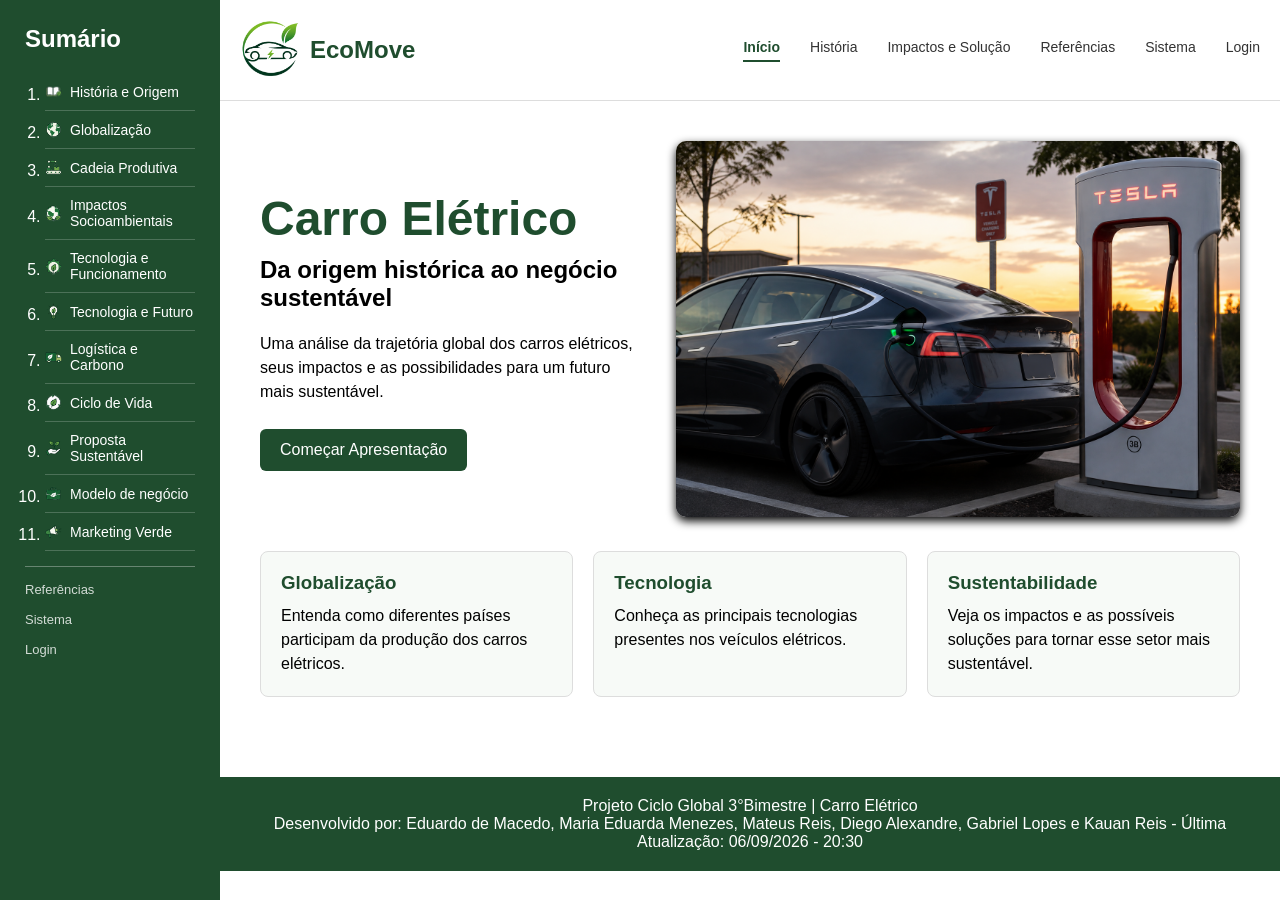
==== index.html @ df2815cc "Primeira versão do site EcoMove" ====
<!DOCTYPE html>
<html lang="pt-br">
<head>
    <meta charset="UTF-8">
    <meta name="viewport" content="width=device-width, initial-scale=1.0">
    <title>EcoMove</title>
    <link rel="icon" type="image/png" href="img/logo.png">
    <link rel="stylesheet" href="css/style.css">
</head>
<body>
    <header>
        <div class="logo">
            <img src="img/logo.png" alt="Logo EcoMove">
        <h1>EcoMove</h1>
        </div>
        <nav>
            <a href="index.html" class="ativo">Início</a>
            <a href="historia.html">História</a>
            <a href="impactos.html">Impactos e Solução</a>
            <a href="referencias.html">Referências</a>
            <a href="sistema.html">Sistema</a>
            <a href="login.html">Login</a>
        </nav>
    </header>
    <aside class="barra-lateral">
        <h2>Sumário</h2>
        <nav>
            <ol>
                <li><a href="historia.html#historia">
                    <img src="img/1.png" alt="">
                    História e Origem</a></li>
                <li><a href="historia.html#globalizacao">
                    <img src="img/2.png" alt="">
                    Globalização</a></li>
                <li><a href="historia.html#cadeia">
                    <img src="img/3.png" alt="">
                    Cadeia Produtiva</a></li>
                <li><a href="historia.html#impactos">
                    <img src="img/4.png" alt="">
                    Impactos Socioambientais</a></li>
                <li><a href="historia.html#tecnologia-producao">
                    <img src="img/5.png" alt="">
                    Tecnologia e Funcionamento</a></li>
                <li><a href="historia.html#tecnologia-futuro">
                    <img src="img/6.png" alt="">
                    Tecnologia e Futuro</a></li>
                <li><a href="impactos.html#logistica">
                    <img src="img/7.png" alt="">
                    Logística e Carbono</a></li>
                <li><a href="impactos.html#ciclo-vida">
                    <img src="img/8.png" alt="">
                    Ciclo de Vida</a></li>
                <li><a href="impactos.html#proposta">
                    <img src="img/9.png" alt="">
                    Proposta Sustentável</a></li>
                <li><a href="impactos.html#negocio">
                    <img src="img/10.png" alt="">
                    Modelo de negócio</a></li>
                <li><a href="impactos.html#marketing">
                    <img src="img/11.png" alt="">
                    Marketing Verde</a></li>
            </ol>
            <a href="referencias.html">Referências</a>
            <a href="sistema.html">Sistema</a>
            <a href="login.html">Login</a>
        </nav>
    </aside>
    <main>
        <section class="capa">
            <div>
                <h2>Carro Elétrico</h2>

                <h3>Da origem histórica ao negócio sustentável</h3>

                <p>Uma análise da trajetória global dos carros elétricos,
                seus impactos e as possibilidades para um futuro mais sustentável.</p>
                <a href="historia.html">Começar Apresentação</a>
            </div>

            <div>
                <img src="img/carro-eletrico.png" alt="Carro Elétrico sendo carregado">
            </div>
        </section>
        <section class="destaques">
            <article>
                <h3>Globalização</h3>
                <p>Entenda como diferentes países participam da produção dos carros elétricos.</p>
            </article>

            <article>
                <h3>Tecnologia</h3>
                <p>Conheça as principais tecnologias presentes nos veículos elétricos.</p>
            </article>

            <article>
                <h3>Sustentabilidade</h3>
                <p>Veja os impactos e as possíveis soluções para tornar esse setor mais sustentável.</p>
            </article>
        </section>
    </main>
    <footer>
        <p>Projeto Ciclo Global 3°Bimestre | Carro Elétrico <br>
            Desenvolvido por: Eduardo de Macedo, Maria Eduarda Menezes, Mateus Reis, Diego Alexandre, Gabriel Lopes e Kauan Reis - Última Atualização: 06/09/2026 - 20:30</p>
    </footer>
</body>
</html>
---- css/style.css ----
/*Geral*/

*{
    margin: 0;
    padding: 0;
    box-sizing: border-box;
}

body{
    font-family:arial, sans-serif;
}

header{
    display: flex;
    justify-content: space-between;
    align-items: center;

    padding: 20px 20px;
    margin-left: 220px;

    border-bottom: 1px solid #ddd;
}

header h1{
    font-size: 24px;
    color: #1f4d2e;
}

header nav{
    display: flex;
    gap: 30px;
}

header nav a{
    text-decoration: none;
    color: #333;
    font-size: 14px;
    transition: 0.2s;
}

header nav a.ativo{
    color: #1f4d2e;
    font-weight: bold;
    border-bottom: 2px solid #1f4d2e;
    padding-bottom: 5px;
}

header nav a:hover{
    color: #1f4d2e;
    transform: scale(1.08);
}

aside{
    width: 220px;
    padding: 25px;
    
    position:fixed;
    left: 0;
    top: 0;
    overflow-y: auto;

    height: 100vh;
    background-color: #1f4d2e;
    color: white;
}

.barra-lateral::-webkit-scrollbar {
    width: 3px;
}

.barra-lateral::-webkit-scrollbar-track{
    background: transparent;
}

.barra-lateral::-webkit-scrollbar-thumb {
  background: transparent;
}

main{
    padding: 40px;

    margin-left: 220px;
}

aside h2{
    margin-bottom: 20px;
}

aside a{
    color: white;
    text-decoration: none;
    transition: 0.2s;
}

aside ol{
    padding-left: 20px;
}

aside ol + a{
    border-top: 1px solid rgba(255, 255, 255, 0.4);
    padding-top: 15px;
    margin-top: 15px;
}

aside li{
    padding: 10px 0;
    border-bottom: 1px solid rgba(255, 255, 255, 0.20);
}

aside li a{
    font-size: 14px;
    display: flex;
    align-items: center;
    gap: 8px;
}

aside li a img{
    width: 17px;
    height: 17px;
    object-fit: contain;
    flex-shrink: 0;
}

aside nav > a{
    display: block;
    margin-top: 15px;
    font-size: 13px;
    opacity: 0.8;
}

aside a:hover{
    color:#b7e4c7;
    padding-left: 4px;
}

body:has(#historia:target) aside a[href="historia.html#historia"],
body:has(#globalizacao:target) aside a[href="historia.html#globalizacao"],
body:has(#cadeia:target) aside a[href="historia.html#cadeia"],
body:has(#impactos:target) aside a[href="historia.html#impactos"],
body:has(#tecnologia-producao:target) aside a[href="historia.html#tecnologia-producao"],
body:has(#tecnologia-futuro:target) aside a[href="historia.html#tecnologia-futuro"],
body:has(#logistica:target) aside a[href="impactos.html#logistica"],
body:has(#ciclo-vida:target) aside a[href="impactos.html#ciclo-vida"],
body:has(#proposta:target) aside a[href="impactos.html#proposta"],
body:has(#negocio:target) aside a[href="impactos.html#negocio"],
body:has(#marketing:target) aside a[href="impactos.html#marketing"]{
    background-color: rgba(255, 255, 255, 0.15);
    border-left: 4px solid #b7e4c7;
    padding-left: 10px;
}

/*index*/

.capa{
    display: flex;
    align-items: center;
    gap: 40px;
}

.capa img{
    width: 100%;
    height: auto;
    border-radius: 10px;
    box-shadow: 0 4px 10px #000000;
}

.capa div:first-child{
    flex: 1;
    min-width: 350px;
}

.capa div:last-child{
    flex: 1.5;
}

.capa h2{
    font-size: 48px;
    color: #1f4d2e;
    margin-bottom: 10px;
}

.capa h3{
    font-size: 24px;
    margin-bottom: 20px;
}

.capa p{
    font-size: 16px;
    line-height: 1.5;
    margin-bottom: 25px;
}

.capa a{
    display: inline-block;
    background-color: #1f4d2e;
    color: white;
    text-decoration: none;

    padding: 12px 20px;
    border-radius: 6px;

    transition: 0.3s;
}

.capa a:hover{
    background-color: #b7e4c7;
    color: #1f4d2e;

    transform: scale(1.1);
}

.destaques{
    display: flex;
    gap: 20px;
    margin-top: 30px;
}

.destaques article{
    flex: 1;
    padding: 20px;

    border: 1px solid #ddd;
    border-radius: 8px;
    background-color: #f7faf7;

    transition: 0.3s;
}

.destaques article:hover{
    transform: translateY(-5px);
    box-shadow: 0 4px 10px #cccccc;
}

.destaques h3{
    color: #1f4d2e;
    margin-bottom: 10px;
}

.destaques p{
    line-height: 1.5;
}

.logo{
    display: flex;
    align-items: center;
    gap: 10px;
}

.logo img{
    width: 60px;
    height: 60px;
    object-fit: contain;
}

footer{
    text-align: center;
    padding: 20px;
    margin-top: 40px;
    margin-left: 220px;
    background-color: #1f4d2e;
    color: white;
}

/*História*/

#historia{
    align-items: center;
    gap: 40px;
}

.imagem-historia{
    float: right;
    width: 45%;
    height: auto;
    margin-left: 30px;
    margin-bottom: 20px;
    border-radius: 10px;
    box-shadow: 0 4px 10px #000000;
}

#historia > p{
    line-height: 1.5;
    text-align: justify;
    margin-bottom: 15px;
}

main section h2{
    color: #1f4d2e;
    margin-bottom: 20px;
}

.imagem-globalizacao{
    float: left;
    width: 45%;
    height: auto;
    margin-right: 30px;
    margin-bottom: 20px;
    border-radius: 10px;
    box-shadow: 0 4px 10px #000000;
}

#globalizacao > p{
    line-height: 1.5;
    text-align: justify;
    margin-bottom: 15px;
}

.impactos-container {
    display: grid;

    grid-template-columns: 1fr 1fr;

    gap: 30px;

    margin-top: 30px;
}



.impacto {
    padding: 18px;
    border-radius: 15px;
    border: 3px solid;
}




.positivo {
    background-color: #e8f7eb;
    border-color: #9bd5a5;
}



.negativo {
    background-color: #fce8e8;

    border-color: #e5a0a0;
}




.impacto-titulo {
    display: flex;

    align-items: center;

    gap: 15px;

    margin-bottom: 25px;
}


.impacto-titulo h3 {
    margin: 0;

    border: none;

    font-size: 20px;
}




.positivo .impacto-titulo h3 {
    color: #176b2d;
}



.negativo .impacto-titulo h3 {
    color: #b52b2b;
}



.icone-positivo{
    width: 48px;
    height: 48px;

    min-width: 48px;

    border-radius: 50%;

    display: flex;

    align-items: center;

    justify-content: center;

    color: #176b2d;

    font-size: 30px;

    font-weight: bold;

    font-family: Arial, sans-serif;
}

.icone-negativo{
    width: 48px;
    height: 48px;

    min-width: 48px;

    border-radius: 50%;

    display: flex;

    align-items: center;

    justify-content: center;

    color: #b52b2b;

    font-size: 30px;

    font-weight: bold;

    font-family: Arial, sans-serif;
}


.positivo-icone {
    background-color: #32a852;
}


.negativo-icone {
    background-color: #df3c32;
}




.impacto-item {
    background-color: rgba(255, 255, 255, 0.8);

    padding: 14px;

    margin-bottom: 10px;

    border-radius: 10px;

    border: 1px solid rgba(0, 0, 0, 0.06);
}


.impacto-item h4 {
    margin-top: 0;

    margin-bottom: 7px;

    font-size: 16px;
}


.positivo .impacto-item h4 {
    color: #176b2d;
}


.negativo .impacto-item h4 {
    color: #b52b2b;
}


.impacto-item p {
    margin: 0;
    text-align: justify;
    line-height: 1.5;
}




.impacto-item {
    transition: transform 0.2s ease,
                box-shadow 0.2s ease;
}


.impacto-item:hover {
    transform: translateY(-3px);

    box-shadow: 0 4px 12px rgba(0, 0, 0, 0.10);
}



@media (max-width: 900px) {

    .impactos-container {
        grid-template-columns: 1fr;
    }

}


@media (max-width: 600px) {

    .impacto {
        padding: 18px;
    }

    .impacto-titulo h3 {
        font-size: 20px;
    }

    .impacto-item h4 {
        font-size: 14px;
    }

}

#tecnologia-futuro > p{
    line-height: 1.4;
    text-align: justify;
    margin-bottom: 15px;
}

.imagem-futuro{
    float: left;
    width: 45%;
    height:auto;
    margin-right: 30px;
    margin-bottom: 20px;
    border-radius: 10px;
    box-shadow: 0 4px 10px #000000;
}

.cadeia-produtiva{
    display: grid;
    grid-template-columns: repeat(3, 1fr);
    grid-template-rows: repeat(2, 1fr);
    gap: 50px 60px;
    margin-top: 30px;
}

.etapa-cadeia{
    width: auto;
    min-width: 0;
    padding: 20px;
    text-align: center;
    background-color: #f7faf7;
    border: 1px solid;
    border-color: #1f4d2e;
    border-radius: 12px;
    transition: 0.3s;
    position: relative;
}

.etapa-cadeia img{
    width: 115px;
    height: 115px;
    object-fit: contain;
    margin-bottom: 10px;
}

.etapa-cadeia h3{
    color: #1f4d2e;
    margin-bottom: 10px;
}

.etapa-cadeia p{
    font-size: 14px;
    line-height: 1.4;
}

.seta-cadeia{
    color: #1f4d2e;
    font-size: 28px;
    font-weight: bold;
}

.etapa-cadeia:hover{
    transform: translateY(-5px);
    box-shadow: 0 5px 12px #cccccc;
}

.etapa-cadeia:nth-of-type(1){
    grid-column: 1;
    grid-row: 1;
}
.etapa-cadeia:nth-of-type(2){
    grid-column: 2;
    grid-row: 1;
}
.etapa-cadeia:nth-of-type(3){
    grid-column: 3;
    grid-row: 1;
}
.etapa-cadeia:nth-of-type(6){
    grid-column: 3;
    grid-row: 2;
}
.etapa-cadeia:nth-of-type(5){
    grid-column: 2;
    grid-row: 2;
}
.etapa-cadeia:nth-of-type(4){
    grid-column: 1;
    grid-row: 2;
}

.etapa-cadeia:nth-of-type(1)::after,
.etapa-cadeia:nth-of-type(2)::after{
    content: "🠖";
    position: absolute;
    right: -48px;
    top: 45%;

    font-size: 30px;
    color: #1f4d2e;
}

.etapa-cadeia:nth-of-type(3)::after{
    content: "🠗";
    position: absolute;
    bottom: -43px;
    left: 50%;

    font-size: 30px;
    color: #1f4d2e;
}

.etapa-cadeia:nth-of-type(6)::after,
.etapa-cadeia:nth-of-type(5)::after{
    content: "🠔";
    position: absolute;
    left: -48px;
    top: 45%;

    font-size: 30px;
    color: #1f4d2e;
}

.tabela-tecnologia{
    width: 100%;
    border-collapse: separate;
    border-spacing: 0;
    margin-top: 30px;
    border-radius: 8px;
    overflow: hidden;
    text-align: center;
    border: 2px solid #1f4d2e;
}

.tabela-tecnologia th{
    background-color: #1f4d2e;
    color: white;
    padding: 18px;
    font-size: 17px;
    border: 0.2px solid #1f4d2e;
}

.tabela-tecnologia td{
    padding: 18px;
    border-bottom: 1px solid #ddd;
    line-height: 1.5;
    border: 0.2px solid #1f4d2e;
}

.tabela-tecnologia tr:nth-child(odd){
    background-color: white;
}

.tabela-tecnologia tr:nth-child(even){
    background-color: #f1f8f3;
}

.tabela-tecnologia td:first-child{
    width: 27%;
    color: #1f4d2e;
    font-weight: bold;
}

.tabela-tecnologia th:last-child,
.tabela-tecnologia td:last-child{
    border-right: none;
}

.tabela-tecnologia tr:last-child td{
    border-bottom: none;
}

.tabela-tecnologia tr{
    transition: 0.2s;
}

.tabela-tecnologia tr:not(:first-child):hover{
    background-color: #dff2e4;
}

.botao-proximo{
    display: block;
    width: fit-content;
    margin-top: 30px;
    margin-left: auto;
    padding: 12px 20px;
    background-color: #1f4d2e;
    color: #ffff;
    text-decoration: none;
    border-radius: 6px;
    transition: 0.3s;
}

.botao-proximo:hover{
    background-color: #b7e4c7;
    color: #1f4d2e;
    transform: scale(1.1);
}

/*Impactos e Solução*/

.introducao-logistica{
    line-height: 1.5;
    text-align: justify;
    margin-bottom: 30px;
}

.rota-logistica{
    display: flex;
    align-items: center;
    gap: 30px;
}

.etapa-logistica{
    flex: 1;
    padding: 10px;
    min-height: 190px;
    background-color: #f7faf7;
    border: 1px solid #1f4d2e;
    border-radius: 12px;
    text-align: center;
    transition: 0.3s;
}

.etapa-logistica h3{
    color: #1f4d2e;
    margin-bottom: 15px;
}

.etapa-logistica p{
    line-height: 1.4;
}

.etapa-logistica img{
    width: 200px;
    height: 200px;
    object-fit: contain;
    margin-bottom: 10px;
}

.etapa-logistica:hover{
    transform: translateY(-5px);
    box-shadow: 0 5px 12px #cccccc;
}

.seta-logistica{
    font-size: 30px;
    color: #1f4d2e;
    font-weight: bold;
}

.impactos-carbono{
    margin-top: 30px;
    padding: 25px;
    background-color: #fff3e0;
    border-left: 5px solid #e67e22;
    border-radius: 8px;
    margin-bottom: 45px
}

.impactos-carbono h3{
    margin-bottom: 10px;
    color: #b85c00;
}

.impactos-carbono p{
    line-height: 1.5;
    text-align: justify;
}

.ciclo-carro{
    display: grid;
    grid-template-columns: repeat(3, 300px);
    margin-top: 30px;
    justify-content: center;
    column-gap: 5px;
    row-gap: 40px;
}

.etapa-ciclo{
    padding: 35px;
    background-color: #f1f8f3;
    border: 1px solid #1f4d2e;
    border-radius: 50%;
    text-align: center;
    transition: 0.3s;
    aspect-ratio: 1/1;
    display: flex;
    flex-direction: column;
    justify-content: center;
    width: 300px;
    height: 300px;
    justify-self: center;
    align-items: center;
    text-align: center;
    overflow: visible;
    position: relative;
}

.etapa-ciclo h3{
    color: #1f4d2e;
    margin-bottom: 12px;
    font-size: 18px;
}

.etapa-ciclo p{
    line-height: 1.3;
    font-size: 12.6px;
    max-width: 240px;
    margin: 0 auto;
}

.etapa-ciclo:hover{
    transform: translateY(-5px);
    box-shadow: 0 5px #cccccc;
}

.introducao-ciclo{
    line-height: 1.5;
    text-align: justify;
    margin-bottom: 20px;
}

.conclusao-ciclo{
    margin-top: 25px;
    margin-bottom: 45px;
    padding: 25px;
    background-color: #e8f5e9;
    border-left: 5px solid #1f4d2e;
    border-radius: 8px;
}

.conclusao-ciclo h3{
    color: #1f4d2e;
    margin-bottom: 10px;
}

.conclusao-ciclo p{
    line-height: 1.5;
    text-align: justify;
}

.etapa-ciclo:nth-child(1){
    grid-column: 2;
    grid-row: 1;
}

.etapa-ciclo:nth-child(2){
    grid-column: 3;
    grid-row: 2;
}

.etapa-ciclo:nth-child(3){
    grid-column: 3;
    grid-row: 3;
}

.etapa-ciclo:nth-child(4){
    grid-column: 2;
    grid-row: 4;
}

.etapa-ciclo:nth-child(5){
    grid-column: 1;
    grid-row: 3;
}

.etapa-ciclo:nth-child(6){
    grid-column: 1;
    grid-row: 2;
}

.etapa-ciclo:nth-child(1)::after{
    content: "↘";
    position: absolute;
    right: -25px;
    bottom: 20px;
    font-size: 35px;
    color: #1f4d2e;
}

.etapa-ciclo:nth-child(2)::after{
    content: "↓";
    position: absolute;
    bottom: -35px;
    left: 50%;
    transform: translateX(-50%);
    font-size: 35px;
    color: #1f4d2e;
}

.etapa-ciclo:nth-child(3)::after{
    content: "↙";
    position: absolute;
    left: -25px;
    bottom: 20px;
    font-size: 35px;
    color: #1f4d2e;
}

.etapa-ciclo:nth-child(4)::after{
    content: "↖";
    position: absolute;
    left: -25px;
    top: 20px;
    font-size: 35px;
    color: #1f4d2e;
}

.etapa-ciclo:nth-child(5)::after{
    content: "↑";
    position: absolute;
    top: -45px;
    left: 50%;
    transform: translateX(-50%);
    font-size: 35px;
    color: #1f4d2e;
}

.etapa-ciclo:nth-child(6)::after{
    content: "↗";
    position: absolute;
    right: -25px;
    top: 20px;
    font-size: 35px;
    color: #1f4d2e;
}

.centro-ciclo{
    grid-column: 2;
    grid-row: 2 / 4;
    align-self: center;
    justify-self: center;
    width: 190px;
    height: 190px;
    border-radius: 50%;
    background-color: #d2ffd7;
    border: 2px solid #1f4d2e;
    display: flex;
    flex-direction: column;
    justify-content: center;
    align-items: center;
    text-align: center;
}

.centro-ciclo h3{
    color: #1f4d2e;
    font-size: 22px;
    margin-bottom: 5px;
}

.centro-ciclo p{
    font-size: 15px;
}

.proposta-sustentavel{
    display: grid;
    grid-template-columns: repeat(2, 1fr);
    gap: 30px;
    margin-top: 30px;
}

.proposta-card{
    display: flex;
    align-items: center;
    gap: 25px;
    padding: 30px;
    margin-bottom: 10px;
    margin-top: 15px;
    background-color: #f1f8f3;
    border: 1px solid #1f4d2e;
    border-radius: 15px;
    transition: 0.3s;
}

.proposta-card h3{
    color: #1f4d2e;
    margin-bottom: 15px;
}

.proposta-card p{
    line-height: 1.5;
    text-align: justify;
}

.proposta-card:hover{
    transform: translateY(-5px);
    box-shadow: 0 5px #cccccc;
}

.beneficios-proposta{
    margin-top: 30px;
    margin-bottom: 45px;
    padding: 30px;
    background-color: #e3f2fd;
    border: 1px solid #1565c0;
    border-radius: 12px;
}

.beneficios-proposta h3{
    color: #1565c0;
    margin-bottom: 10px;
}

.beneficios-proposta p{
    line-height: 1.5;
    text-align: justify;
}

.introducao-proposta{
    line-height: 1.5;
    text-align: justify;
}

.imagem-proposta{
    width: 280px;
    height: 170px;
    object-fit: cover;
    border-radius: 10px;
    flex-shrink: 0;
}

.introducao-negocio{
    line-height: 1.5;
    text-align: justify;
    margin-bottom: 30px;
}

.modelo-negocio{
    display: grid;
    grid-template-columns: repeat(4, 1fr);
    gap: 20px;
}

.negocio-card{
    padding: 25px 20px;
    background-color: #f1f8f3;
    border: 1px solid #1f4d2e;
    border-radius: 12px;
    text-align: center;
    transition: 0.3s;
}

.negocio-card > span{
    font-size: 35px;
    display: block;
    margin-bottom: 10px;
}

.negocio-card h3{
    color: #1f4d2e;
    margin-bottom: 12px;
}

.negocio-card p{
    font-size: 14px;
    line-height: 1.5;
}

.negocio-card:hover{
    transform: translateY(-5px);
    box-shadow: 0 5px #cccccc;
}

.funcionamento-ecomove{
    margin-top: 30px;
    margin-bottom: 45px;
    padding: 30px;
    background-color: #f1f8f3;
    border: 1px solid #1f4d2e;
    border-radius: 12px;
}

.funcionamento-ecomove h3{
    color: #1f4d2e;
    margin-bottom: 10px;
}

.funcionamento-ecomove p{
    line-height: 1.5;
    margin-bottom: 25px;
}

.fluxo-ecomove{
    display: flex;
    align-items: center;
    justify-content: center;
    gap: 15px;
}

.fluxo-ecomove span{
    padding: 10px 16px;
    background-color: white;
    border: 1px solid #1f4d2e;
    border-radius: 20px;
    color: #1f4d2e;
    font-weight: bold;

    transition: 0.3s;
}

.fluxo-ecomove{
    color: #1f4d2e;
    font-size: 22px;
}

.fluxo-ecomove span:hover{
    background-color: #1f4d2e;
    color: white;
    transform: scale(1.1);
    cursor: pointer;
}

.introducao-marketing{
    line-height: 1.5;
    text-align: justify;
    margin-bottom: 30px;
}

.marketing-conteudo{
    display: grid;
    grid-template-columns: 1fr 1.3fr;
    gap: 30px;
    align-items: stretch;
}

.marketing-conteudo img{
    width: 100%;
    height: 100%;
    border-radius: 15px;
    min-height: 450px;
    object-fit: cover;
    box-shadow: 0 4px 10px #000000;
}

.marketing-informacoes{
    display: grid;
    grid-template-columns: repeat(2, 1fr);
    gap: 15px;
}

.marketing-informacoes article{
    padding: 20px;
    background-color: #f1f8f3;
    border: 1px solid #1f4d2e;
    border-radius: 12px;
    transition: 0.3s;
}

.marketing-informacoes article:hover{
    transform: translateY(-5px);
    box-shadow: 0 5px 12px #cccccc;
}

.marketing-informacoes h3{
    color: #1f4d2e;
    margin-bottom: 10px;
}

.marketing-informacoes p{
    line-height: 1.5;
    text-align: justify;
    font-size: 14px;
}

.slogan-marketing{
    font-weight: bold;
    font-style: italic;
    color: #1f4d2e;
}

.greenwashing{
    margin-top: 25px;
    padding: 25px;
    background-color: #fff3e0;
    border-left: 5px solid #e67e22;
    border-radius: 8px;
}

.greenwashing h3{
    color: #b85c00;
    margin-bottom: 10px;
}

.greenwashing p{
    line-height: 1.5;
    text-align: justify;
}

.conclusao-marketing{
    margin-top: 20px;
    margin-bottom: 45px;
    padding: 25px;
    background-color: #e8f5e9;
    border: 5px solid #1f4d2e;
    border-radius: 8px;
}

.conclusao-marketing h3{
    color: #1f4d2e;
    margin-bottom: 10px;
}

.conclusao-marketing p{
    line-height: 1.5;
    text-align: justify;
}

/* Referências */

.pagina-referencias{
    max-width: 1200px;
}

.cabecalho-referencias{
    margin-bottom: 30px;
}

.cabecalho-referencias h2{
    color: #1f4d2e;
    margin-bottom: 10px;
    font-size: 32px;
}

.cabecalho-referencias p{
    line-height: 1.5;
    text-align: justify;
    color: #555
}

.lista-referencias{
    display: grid;
    grid-template-columns: repeat(2, 1fr);
    gap: 20px;
    align-items: start;
}

.grupo-referencias{
    padding: 25px;
    background-color: #f7faf7;
    border: 1px solid #ddd;
    border-left: 5px solid #1f4d2e;
    border-radius: 10px;
    transition: 0.3s;
}

.grupo-referencias:hover{
    transform: translateY(-5px);
    box-shadow: 0 5px 12px #cccccc;
}

.grupo-referencias h3{
    color: #1f4d2e;
    margin-bottom: 18px;
}

.grupo-referencias p{
    line-height: 1.5;
    text-align: justify;
    font-size: 14px;
    margin-bottom: 18px;
}

.grupo-referencias p:last-child{
    margin-bottom: 0;
}

.grupo-referencias a{
    display: block;
    width: fit-content;
    margin-top: 7px;
    padding: 6px 12px;
    color: white;
    background-color: #1f4d2e;
    text-decoration: none;
    border-radius: 5px;
    transition: 0.3s;
}

.grupo-referencias a:hover{
    background-color: #b7e4c7;
    color: #1f4d2e;
    transform: scale(1.05);
}

/*Sistema*/

.sistema-intro{
    margin-bottom: 40px;
}

.sistema-intro h2{
    color: #1f4d2e;
    margin-bottom: 15px;
    font-size: 32px;
}

.sistema-intro p{
    line-height: 1.5;
    text-align: justify;
}

.diagrama-sistema{
    display: flex;
    align-items: center;
    gap: 40px;
    margin-bottom: 50px;
    padding: 30px;
    background-color: #f7faf7;
    border: 1px solid #ddd;
    border-radius: 15px;
}

.imagem-diagrama{
    flex: 1.4;
    min-width: 0;
}

.imagem-diagrama img{
    width: 100%;
    height: auto;
    border-radius: 10px;
    border: 1px solid #ccc;
    transition: 0.3s;
}

.imagem-diagrama img:hover{
    transform: scale(1.02);
    box-shadow: 0 5px 15px #000000;
}

.texto-diagrama{
    flex: 1;
    min-width: 0;
}

.texto-diagrama h2{
    color: #1f4d2e;
    margin-bottom: 20px;
    text-align: center;
}

.texto-diagrama p{
    line-height: 1.6;
    text-align: justify;
    margin-bottom: 15px;
}

.invertido{
    flex-direction: row-reverse;
}

/*Login*/

.body-login{
    margin: 0;
    background-color: white;
}

.login-pagina{
    margin: 0;
    padding: 0;
    width: 100%;
    min-height: 100vh;  
    display: grid;
    grid-template-columns: 1.1fr 1fr; 
}

.login-apresentacao{
    position: relative;
    padding: 60px;
    background-color: #1f4d2e;
    color: white;
    display: flex;
    align-items: center;
    justify-content: center;
}

.voltar-site{
    position: absolute;
    top: 35px;
    left: 40px;
    color: white;
    text-decoration: none;
    font-size: 14px;
    transition: 0.3s;
}

.voltar-site:hover{
    color: #b7e4c7;
    transform: translateX(-5px);
}

.login-marca{
    max-width: 500px;
    text-align: center;
}

.login-marca img{
    width: 250px;
    height: 250px;
    object-fit: contain;
    margin-bottom: 15px;
    align-items: center;
}

.login-marca h1{
    font-size: 42px;
    margin-bottom: 35px;
}

.login-marca h2{
    font-size: 36px;
    margin-bottom: 20px;
    line-height: 1.2;
    color: #d8eadc;
}

.login-marca p{
    font-size: 17px;
    color: #d8eadc; 
}

.login-area{
    padding: 50px;
    display: flex;
    align-items: center;
    justify-content: center;
}

.login-formulario{
    width: 100%;
    max-width: 620px;
}

.login-formulario h2{
    color: #1f4d2e;
    margin-bottom: 8px;
    font-size: 36px;
}

.login-descricao{
    color: #666;
    margin-bottom: 36px;
}

.campo-login{
    margin-bottom: 22px;
}

.campo-login label{
    display: block;
    margin-bottom: 8px;
    font-weight: bold;
    color: #333;
}

.campo-login input{
    width: 100%;
    padding: 14px 15px;
    border: 1px solid #ccc;
    border-radius: 8px;
    font-size: 15px;
    outline: none;
    transition: 0.3s;
}

.campo-login input:focus{
    border-color: #1f4d2e;
    box-shadow: 0 0 3px rgba(31, 77, 46, 0.12);
}

.botao-login{
    width: 100%;
    padding: 14px;
    margin-top: 8px;
    background-color: #1f4d2e;
    color: white;
    border: none;
    border-radius: 8px;
    font-size: 16px;
    font-weight: bold;
    cursor: pointer;
    display: flex;
    align-items: center;
    justify-content: center;
    gap: 10px;
    transition: 0.3s;
}

.botao-login span{
    font-size: 20px;
    transition: 0.3s;
}

.botao-login:hover{
    background-color: #b7e4c7;
    color: #1f4d2e;
    transform: scale(1.05);
}

.botao-login:hover span{
    transform: translateX(5px);
}

.botao-login:active{
    transform: scale(0.98);
}

.login-seguranca{
    margin-top: 25px;
    padding-top: 20px;
    border-top: 1px solid #eeeeee;
    display: flex;
    justify-content: center;
    gap: 7px;
    align-items: center;
    text-align: center;
    font-size: 13px;
    color: #777;
}   

.login-seguranca p{
    margin: 0;
}

.login-area{
    background-color: #f4f7f5;
    padding: 50px 70px;
    display: flex;
    justify-content: center;
    align-items: center;
}

.login-box{
    width: 100%;
    max-width: 620px;
    background-color: white;
    padding: 45px;
    border-radius: 18px;
    box-shadow: 0 10px 35px rgba(0, 0, 0, 0.1);
    border: 1px solid #eeeeee;
}

.login-tag{
    display: inline-block;
    background-color: #e8f5e9;
    color: #1f4d2e;
    padding: 6px 10px;
    border-radius: 20px;
    font-size: 11px;
    font-weight: bold;
    letter-spacing: 1px;
    margin-bottom: 12px;
}

.senha-container{
    position: relative;
    width: 100%;
}

.senha-container input{
    width: 100%;
    padding-right: 50px;
}

.mostrar-senha{
    position: absolute;

    right: 15px;
    top: 50%;

    transform: translateY(-50%);

    width: 32px;
    height: 32px;

    display: flex;
    align-items: center;
    justify-content: center;

    background: transparent;
    border: none;

    font-size: 17px;

    cursor: pointer;
    opacity: 0.55;

    transition: 0.2s;
}

.mostrar-senha:hover{
    opacity: 1;
    transform: translateY(-50%) scale(1.1);
}

.mostrar-senha.ativo{
    opacity: 1;
}

.login-recursos{
    display: flex;
    gap: 12px;
    margin-top: 40px;
}

.login-recurso{
    flex: 1;
    padding: 15px 10px;
    text-align: center;
    background-color: rgba(255, 255, 255, 0.08);
    border: 1px solid rgba(255, 255, 255, 0.20);
    border-radius: 10px;
    transition: 0.3s;
}

.login-recurso span{
    display: block;
    font-size: 25px;
    margin-bottom: 8px;
}

.login-recurso p{
    margin: 0;
    font-size: 12px;
    color: white;
}

.login-recurso:hover{
    background-color:rgba(255, 255, 255, 0.15);
    transform: translateY(-4px);
}

.mensagem-erro{
    display:none;
    background:#ffe5e5;
    color:#a40000;
    border:1px solid #ffb3b3;
    padding:12px;
    border-radius:8px;
    margin-bottom:20px;
    font-size:14px;
    text-align:center;
}

.body-admin{
    margin:0;
    background:#f4f7f5;
    font-family:Arial, sans-serif;
}

.admin-sidebar{
    width:230px;
    height:100vh;
    position:fixed;
    left:0;
    top:0;
    background:#1f4d2e;
    color:white;
    padding:25px 20px;
    display:flex;
    flex-direction:column;
}

.admin-logo{
    display:flex;
    align-items:center;
    gap:10px;
    margin-bottom:40px;
}

.admin-logo img{
    width:45px;
    height:45px;
    object-fit:contain;
}

.admin-logo h2{
    font-size:22px;
}

.admin-sidebar nav{
    display:flex;
    flex-direction:column;
    gap:8px;
}

.admin-sidebar nav a{
    color:white;
    text-decoration:none;
    padding:13px 15px;
    border-radius:8px;
    font-size:14px;
    transition:.3s;
}

.admin-sidebar nav a:hover,
.admin-sidebar nav a.admin-ativo{
    background:rgba(255,255,255,.15);
}

.admin-sair{
    margin-top:auto;
    color:white;
    text-decoration:none;
    padding:13px;
    border-top:1px solid rgba(255,255,255,.2);
}

.admin-main{
    margin-left:230px;
    padding:35px;
    min-height: 100vh;
}

.admin-main > *{
    max-width: 1400px;
    margin-left: auto;
    margin-right: auto;
}

.admin-header{
    margin-left: 0;
    width: 100%;
    display:flex;
    justify-content:space-between;
    align-items:center;
    margin-bottom:35px;
    padding: 20px 0;
    border-bottom: 1px solid #ddd;
}

.admin-header p{
    color:#777;
    margin-bottom:5px;
}

.admin-header h1{
    color:#1f4d2e;
}


.admin-usuario{
    display:flex;
    align-items:center;
    gap:10px;
    background:white;
    padding:10px 15px;
    border-radius:10px;
    border:1px solid #ddd;
}

.admin-usuario span{
    font-size:25px;
}

.admin-usuario p{
    margin:2px 0 0;
    font-size:12px;
}

.admin-resumo{
    display:grid;
    grid-template-columns:repeat(4, minmax(0, 1fr));
    gap:20px;
    margin-bottom:40px;
}


.admin-card{
    background:white;
    padding:20px;
    border-radius:12px;
    border:1px solid #e1e1e1;
    display:flex;
    align-items:center;
    text-align: center;
    gap:15px;
    transition:.3s;
    width: auto;
    min-height: auto;
}


.admin-card:hover{
    transform:translateY(-4px);
    box-shadow:0 6px 15px rgba(0,0,0,.08);
}


.admin-card span{
    font-size:30px;
}


.admin-card p{
    color:#777;
    font-size:13px;
    margin-bottom:5px;
}


.admin-card h2{
    color:#1f4d2e;
}

.admin-acoes h2{
    color:#1f4d2e;
    margin-bottom:20px;
}


.admin-acoes-grid{
    display:grid;
    grid-template-columns:repeat(2, 1fr);
    gap:20px;
}


.admin-acao{
    background:white;
    padding:25px;
    border-radius:12px;
    border:1px solid #ddd;
    display:flex;
    align-items:center;
    gap:20px;
    transition: 0.3s;
    min-height: 100px;
}

.admin-acao:hover{
    transform: translateY(-3px);
    box-shadow: 0 6px 15px rgba(0, 0, 0, 0.08)
}

.admin-acao > span{
    font-size:30px;
}

.admin-acao div{
    flex:1;
}

.admin-acao h3{
    color:#1f4d2e;
    margin-bottom:8px;
}

.admin-acao p{
    color:#666;
    font-size:14px;
    line-height:1.4;
}

.admin-acao a{
    text-decoration:none;
    color:#1f4d2e;
    font-weight:bold;
    font-size:13px;
    white-space: nowrap;
    transition: 0.2s;
}

.admin-acao a:hover{
    transform: translateX(4px);
}

.admin-aviso{
    margin-bottom: 30px;
    padding: 13px 16px;
    background: #e8f5e9;
    border-left: 4px solid #1f4d2e;
    color: #555;
    font-size: 13px;
    border-radius: 6px;
}

.footer-login{
    text-align: center;
    padding: 20px;
    margin-top: 0;
    border-top: 1px solid rgba(255, 255, 255, 0.4);
    background-color: #1f4d2e;
    color: white;
    margin-left: 0;
}

/*Design Responsivo*/

@media (max-width: 800px){

    aside{
        display: none;
    }

    header{
        flex-direction: column;
        gap: 15px;
        margin-left: 0;
    }

    main{
        margin-left: 0;
        padding: 20px;
    }

    .imagem-historia,
    .imagem-globalizacao,
    .imagem-futuro{
        float: none;
        width: 100%;
        margin: 0 0 20px 0;
    }

    .cadeia-produtiva{
        grid-template-columns: 1fr;
        grid-template-rows: auto;
    }

    .etapa-cadeia{
        grid-column: auto !important;
        grid-row: auto !important;
    }

    .etapa-cadeia::after{
        display: none;
    }

    .quadros-impactos{
        grid-template-columns: 1fr;
    }

    .tabela-tecnologia{
        font-size: 13px;
    }

    footer{
        margin-left: 0;
    }

    .rota-logistica{
        flex-direction: column;
    }

    .seta-logistica{
        transform: rotate(90deg);
    }

    .destaques{
        flex-direction: column;
    }

    .diagrama-sistema,
    .diagrama-sistema.invertido{
        flex-direction: column;
    }

    .imagem-diagrama,
    .texto-diagrama{
        width: 100%;
    }

    .login-pagina{
        grid-template-columns: 1fr;
    }

    .login-apresentacao{
        min-height: 300px;
        padding: 80px 30px 40px;
    }

    .login-marca h1{
        font-size: 32px;
        margin-bottom: 20px;
    }

    .login-marca h2{
        font-size: 27px;
    }

    .login-area{
        padding: 40px 25px;
    }

    .admin-sidebar{
        display: flex;
        position:relative;
        width:100%;
        height:auto;
        padding:15px 20px;
        flex-direction:row;
        align-items:center;
        justify-content:space-between;
    }

    .admin-logo{
        margin-bottom:0;
    }

    .admin-logo img{
        width:40px;
        height:40px;
    }

    .admin-sidebar nav{
        flex-direction:row;
        gap:5px;
    }

    .admin-sidebar nav a{
        padding:10px;
        font-size:12px;
    }

    .admin-sair{
        margin-top:0;
        border-top:none;
    }

    .admin-main{
        margin-left:0;
        padding:25px;
    }

    .admin-resumo{
        grid-template-columns:repeat(2, 1fr);
    }

    .admin-acoes-grid{
        grid-template-columns:1fr;
    }

    .capa{
        flex-direction: column;
    }

    .capa div:first-child{
        min-width: 0;
        width: 100%;
    }

    .capa div:last-child{
        width: 100%;
    }

    .capa h2{
        font-size: 36px;
    }

    header nav{
        flex-wrap: wrap;
        justify-content: center;
        gap: 12px 18px;
    }
}

@media (max-width: 800px){

    .modelo-negocio{
        grid-template-columns: repeat(2, 1fr);
    }

    .proposta-card{
        flex-direction: column;
    }

    .imagem-proposta{
        width: 100%;
        height: auto;
    }

    .marketing-conteudo{
        grid-template-columns: 1fr;
    }

    .marketing-informacoes{
        grid-template-columns: 1fr;
    }

    .fluxo-ecomove{
        flex-wrap: wrap;
    }

    .lista-referencias{
        grid-template-columns: 1fr;
    }
}

@media (max-width: 600px){

    .modelo-negocio{
        grid-template-columns: 1fr;
    }

    .ciclo-carro{
        grid-template-columns: 1fr;
        row-gap: 20px;
    }

    .etapa-ciclo{
        grid-column: auto !important;
        grid-row: auto !important;

        width: 100%;
        height: auto;

        aspect-ratio: auto;
        border-radius: 15px;
    }

    .etapa-ciclo::after{
        display: none;
    }

    .centro-ciclo{
        grid-column: auto;
        grid-row: auto;

        width: 100%;
        height: auto;

        padding: 25px;
        border-radius: 15px;
    }

    .admin-resumo{
        grid-template-columns: 1fr;
    }

    .admin-header{
        flex-direction: column;
        align-items: flex-start;
        gap: 15px;
    }

    .admin-usuario{
        width: 100%;
    }
}

html{
    scroll-behavior: smooth;
}

#historia,
#globalizacao,
#cadeia,
#impactos,
#tecnologia-producao,
#tecnologia-futuro,
#logistica,
#ciclo-vida,
#proposta,
#negocio,
#marketing{
    min-height: 50vh;
    padding: 20px;
}
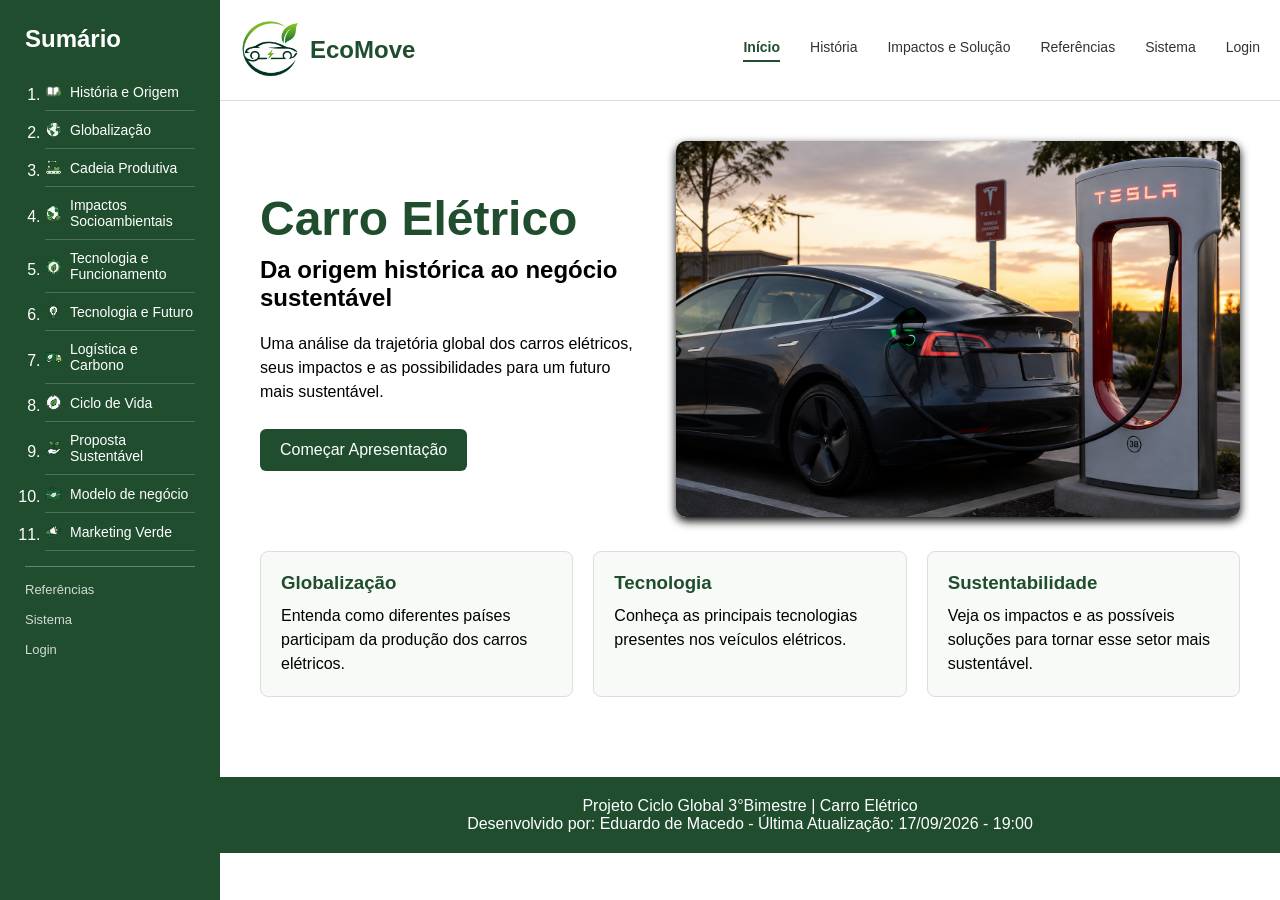
==== commit ed276fb6: "Atualização no Footer" ====
--- a/index.html
+++ b/index.html
@@ -100,7 +100,7 @@
     </main>
     <footer>
         <p>Projeto Ciclo Global 3°Bimestre | Carro Elétrico <br>
-            Desenvolvido por: Eduardo de Macedo, Maria Eduarda Menezes, Mateus Reis, Diego Alexandre, Gabriel Lopes e Kauan Reis - Última Atualização: 06/09/2026 - 20:30</p>
+            Desenvolvido por: Eduardo de Macedo - Última Atualização: 17/09/2026 - 19:00</p>
     </footer>
 </body>
 </html>
